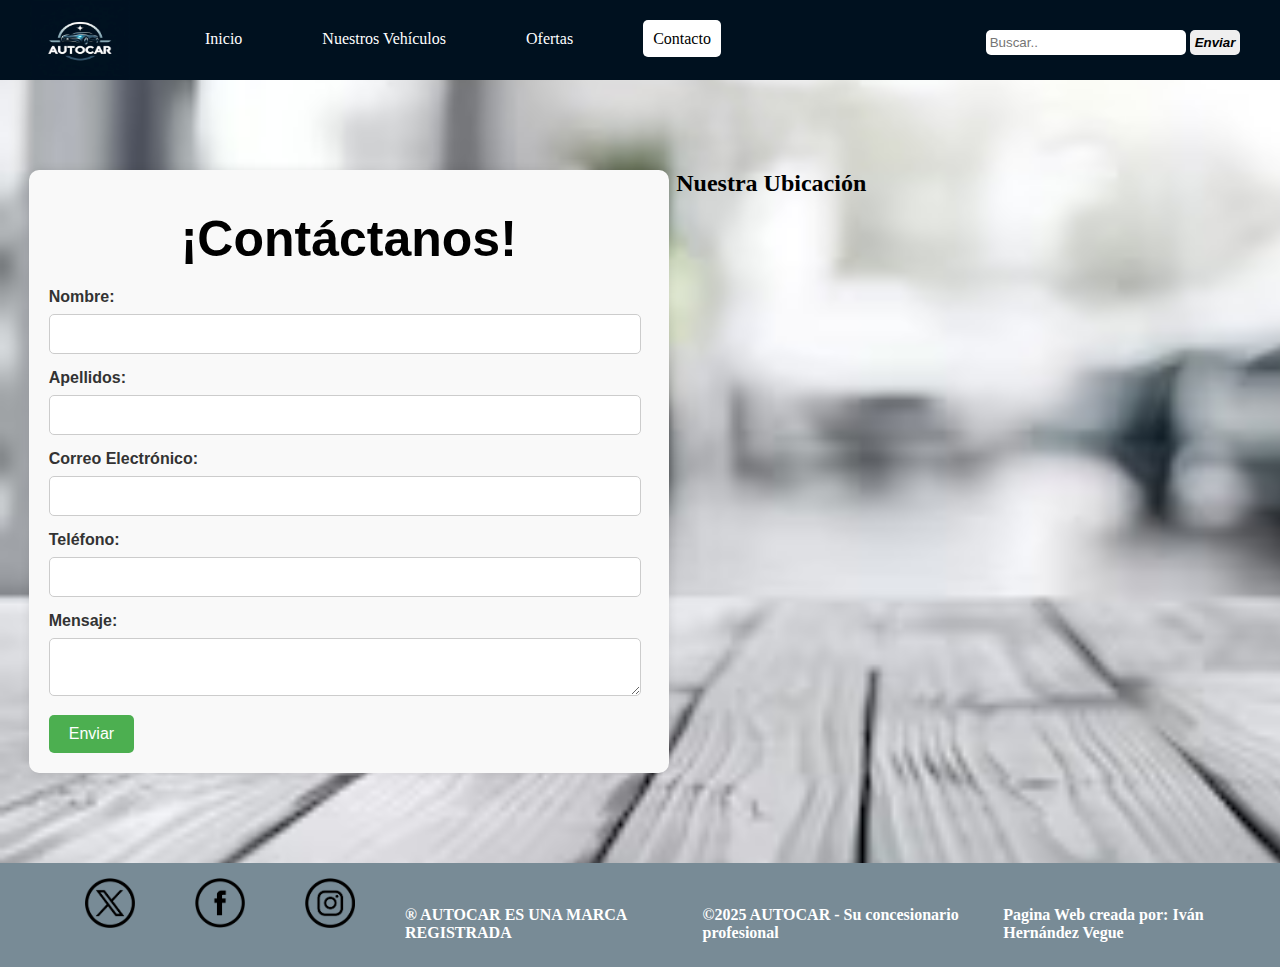
==== views/contacto.html @ b9529d65 "Contenido del proyecto" ====
<!DOCTYPE html>
<html lang="es">
<head>
    <meta charset="UTF-8">
    <meta name="viewport" content="width=device-width, initial-scale=1.0">
    <title>Autocar</title>
    <link rel="icon" type="image/jpg" href="../favicon.png">
    <link rel="stylesheet" type="text/css" href="../css/styles.css">
</head>
<body>
    <header>
        <nav>
            <form id="form-buscador">
            
                <input type="text" id="buscador" placeholder=" Buscar.." name="Buscar">
                <button type="submit" id="boton"><i>Enviar</i></button>
            </form>
            <img src="../favicon.png" alt="Logotipo" title="AUTOCAR" id="logonav" height="1024" width="1024">
        
            <ul class="menunav">
                <li class="menunav2"><a href="../index.html" class="no-cambia">Inicio</a></li>
                <li class="menunav2"><a href="productos.html" class="no-cambia" >Nuestros Vehículos</a></li>
                <li class="menunav2"><a href="ofertas.html" class="no-cambia">Ofertas</a></li>
                <li class="menunav2"><a href="contacto.html" class="cambia">Contacto</a></li>
            
            </ul>
        
        </nav>
</header>
<main class="form">
   
        <div class="form-ubicacion-container">
            
            <form class="form-contacto">
                <h2 class="contacta">¡Contáctanos!</h2>
                <label for="Nombre">Nombre:</label>
                <input type="text" id="Nombre" name="Nombre"><br>
                
                <label for="Apellidos">Apellidos:</label>
                <input type="text" id="Apellidos" name="Apellidos"><br>
                <label for="email">Correo Electrónico:</label>
                <input type="email" id="email" name="email"><br>
                
                <label for="telefono">Teléfono:</label>
                <input type="tel" id="telefono" name="telefono"><br>
                
                <label for="mensaje">Mensaje:</label>
                <textarea id="mensaje" name="mensaje"></textarea><br>
                
                <button type="submit">Enviar</button>
            </form>
            <section class="ubicacion">
                <h2>Nuestra Ubicación</h2>
                <iframe 
                    src="https://www.google.com/maps/embed?pb=!1m18!1m12!1m3!1d3062.4137721481748!2d-4.030946723435512!3d39.86496867153368!2m3!1f0!2f0!3f0!3m2!1i1024!2i768!4f13.1!3m3!1m2!1s0xd6a0ba9f950fca3%3A0xc0d3e26753956c79!2sAv.%20de%20la%20Reconquista%2C%201%2C%2045004%20Toledo%2C%20Spain!5e0!3m2!1sen!2sus!4v1737663969437!5m2!1sen!2sus" width="600" height="450" style="border:0;" allowfullscreen="" loading="lazy" referrerpolicy="no-referrer-when-downgrade" 
                    
                    >
                </iframe>
            </section>
        </div>
        </main> 
   
    <footer>
        <div class="redessociales">
            <a href="#">
                <img src="../assets/redes-sociales/logox.png" alt="Cuenta X" class="redsocial" height="930" width="937">
                
            </a>
            <a href="#">
                <img src="../assets/redes-sociales/logo_facebook.png" alt="Cuenta Facebook" class="redsocial" height="936" width="944">
            </a>
            <a href="#">
                <img src="../assets/redes-sociales/logo_instagram.png" alt="Cuenta Instagram" class="redsocial" height="931" width="938">
            </a>
        </div>
        <div class="flex">
        
            <p class="creditos">Pagina Web creada por: Iván Hernández Vegue</p>
            <p class="creditos">&copy;2025 AUTOCAR - Su concesionario profesional</p>
            
            <p class="creditos">&#174; AUTOCAR ES UNA MARCA REGISTRADA</p>
        </div>


    </footer>
</body>
</html>
---- css/styles.css ----
*{
    padding: 0;
    margin: 0;
    border:0;
}
html{
    background-image: url(../assets/images/FondoPagina.avif);
    background-repeat: no-repeat;
    background-size: cover;
}

#logonav {
    width:100px;
    height: 80px;
    float: inline-start;
    padding:0px 5px 0px 30px;
    
    
    
}

nav{
    background-color: #00111fff;
   
}
.menunav{
    display: flex;
    height: 80px;
    
}
.menunav2{
    list-style: none;
    padding-top: 30px;
    margin-left: 60px;
    
}
a{
    text-decoration:none ;
    color:#ffffff;
    padding: 10px;
    border-radius: 5px;
}
.cambia{
    background-color:#ffffff;
    color:#000000;

}
.no-cambia:hover{
    border-bottom:1px solid #ffffff;

    
}
/*Damos estilos al buscador*/
#form-buscador{
    float: right;
    margin: 30px;
    
}
#form-buscador #buscador{
    width: 200px;
    height: 25px;
    border-radius: 5px;
}

#form-buscador #buscador #botonbuscador{
    display:block;
    margin-top:20px;
}
#boton{
    width: 50px;
    height: 25px;
    margin-right: 10px;
    font-weight: bold;
    border-radius: 5px;
    
}
/*Daremos estilo al contenido del INDEX*/
main{
    
    text-align: center;
    padding: 0;
    margin: 0;
}
h1{
    text-align: justify;
    font-family: 'Franklin Gothic Medium', 'Arial Narrow', Arial, sans-serif;
    padding:10px 10px;
}

.titulo{
    font-family: Georgia, 'Times New Roman', Times, serif;
}
.titulodescripcion{
    margin-top: 90px;
    margin-bottom: 50px;
    padding:10px 10px;
    font-size: 30px;
    font-weight: bolder;
}
.informacion{
    font-size: 30px;
    margin:10px 10px;
}
.beneficios{
    display:grid;
    grid-template-columns: 350px 350px 350px 350px;
    justify-content: center;
}
.compramos{
    font-size: 50px;
    text-transform: uppercase;
    font-family: monospace;
    text-shadow: 2px 2px 2px #00111fff;
    color: rgb(243, 100, 100);
    letter-spacing: 3px;
    

}
.parrafocompramos{
    font-size: 30px;
    font-weight: bold;
    width: 1500px;
    margin-left: auto;
    margin-right: auto;
    padding: 10px;

    
}
.ventajas{
    list-style: none;
    display: grid;
    grid-template-columns: repeat(3,1fr);
    padding: 30px;
    font-size: 25px;
    font-weight: bolder;
    
}
.listaventajas1{
    padding: 30px;
    
}
.listaventajas1:hover{
    border: 1px solid #ccc;
    padding: 30px;
    background-color: #ccc;
    
}
.listaventajas2{
    padding: 30px;
    
}
.listaventajas2:hover{
    border: 1px solid #ccc;
    padding: 30px;
    background-color: #ccc;
    
}
.listaventajas3{
    padding: 30px;
    
}
.listaventajas3:hover{
    border: 1px solid #ccc;
    padding: 30px;
    background-color: #ccc;
    
}
.listaventajas4{
    padding: 30px;
    justify-content: center;
    
}
.listaventajas4:hover{
    border: 1px solid #ccc;
    margin-top: auto;
    margin-bottom: auto;
    background-color: #ccc;
    
}
.listaventajas5{
    padding: 30px;
    
}
.listaventajas5:hover{
    border: 1px solid #ccc;
    margin-top: auto;
    margin-bottom: auto;
    background-color: #ccc;
    
}
.listaventajas6{
    padding: 30px;
    
}
.listaventajas6:hover{
    border: 1px solid #ccc;
    padding: 30px;
    background-color: #ccc;
    
}
.caja1{
    font-size: 25px;
    margin:25px;
    background-color: #ffffff;
    border-radius: 5px;
    padding: 5px;
    font-family: 'Segoe UI', Tahoma, Geneva, Verdana, sans-serif;
    border:2px solid rgb(152, 172, 184);
    
}
.caja1:hover{
    background-color: rgb(152, 172, 184);
    color:#ffffff;
}
span{
    font-weight: bold;
    font-style: italic;
    text-decoration: underline;
}
/*Estilo para las ofertas*/

.ofertasespeciales{
    margin-left:auto;
    margin-right: auto;
    margin-top: 50px;
    margin-bottom: 50px;
    font-size: 50px;
    text-shadow: 0px 3px 3px  #ffffff;
}
.textooferta{
    font-size: 30px;
    text-shadow: 1px 1px 1px  #e6dfdf00;
    margin: 20px;
}
.ofertas{
    display: grid;
    grid-template-columns: 300px 300px 300px 300px 300px;
    justify-content: center;
    font-size: 20px;
}
.oferta{
    border:1px solid rgb(152, 172, 184);
    background-color: #ffffff;
    margin: 25px;
    padding: 5px;
    border-radius: 5px;
    text-align: center;
    
}
.tabla1{
    border-collapse:separate;
    margin:30px auto 50px auto
    
   
}
.tabla2{
    border-collapse: collapse;
    
   
}
tr{
    background-color: #788b96ff;
}
td{
    
    font-weight: bold;
}
.img1{
    width: 300px;
    height: 200px
}
.img2{
    width: 350px;
    height: 200px;
}


/*Estilos para los logos de las redes sociales*/
footer{

   background-color: #788b96ff;
   padding: 5px;
   position: relative;
   bottom: 0;
   
}

.redessociales{
    margin-left:50px;
    
    
}
.redsocial{
    width: 50px;
    height: auto;
    float: left;
    padding:10px 30px 0px 30px;
    
}
.flex{
    display: flex;
    flex-direction: row-reverse;
    justify-content: center;
}
.creditos{
    padding: 20px;
    color:#ffffff;
    font-weight: bold;
}
/*En esta parte damos estilos a la pagina de productos*/


.vehiculo{
    width: 200px;
    height: auto;
}
.grid{
    display: grid;
    grid-template-columns: repeat(3,1fr);
    justify-items: center;
    gap:100px;
    margin: 50px 50px 50px 50px;
    
}
.contenido{
    display: flex;
    flex-direction: row;
    background-color: #525659ff;
    height: 150px;
    border:1px solid #ffffff;
    border-radius: 5px;
    width: 500px;
    padding: 3px;
    
}
.descripcion{
    display: flex;
    flex-direction: column;
    height: 150px;
    
}
.datos{
    color: #ffffff;
    padding:5px;
    text-decoration: none;
    margin-left: 5px;
    text-align: justify;
    
}

.informacion{
    font-size: 30px;
}

/*En esta parte daremos estilo al la pagina CONTACTO*/
.contacta{
    margin:10px;
    padding: 10px;
    text-align: center;
    font-size:50px;
}

.form{
    text-align: justify;
    margin-top:90px;
    margin-bottom: 90px;
    margin-left:25px;
}
.form-contacto {
    background-color: #f9f9f9;
    padding: 20px;
    border-radius: 10px;
    box-shadow: 0 0 10px rgba(0, 0, 0, 0.1);
    max-width: 600px;
    flex:1;
    font-family: Arial, sans-serif;
}

.form-contacto label {
    display: block;
    margin-bottom: 8px;
    font-weight: bold;
    color: #333;
}

.form-contacto input,
.form-contacto select,
.form-contacto textarea {
    width: 95%;
    padding: 10px;
    margin-bottom: 15px;
    border: 1px solid #ccc;
    border-radius: 5px;
    font-size: 16px;
}

.form-contacto button {
    
    background-color: #4CAF50;
    color: white;
    padding: 10px 20px;
    border: none;
    border-radius: 5px;
    cursor: pointer;
    font-size: 16px;
}

.form-contacto button:hover {
    background-color: #45a049;
}
.form-ubicacion-container{
  display: flex;
  justify-content: space-around;
  align-items: start;
  
}
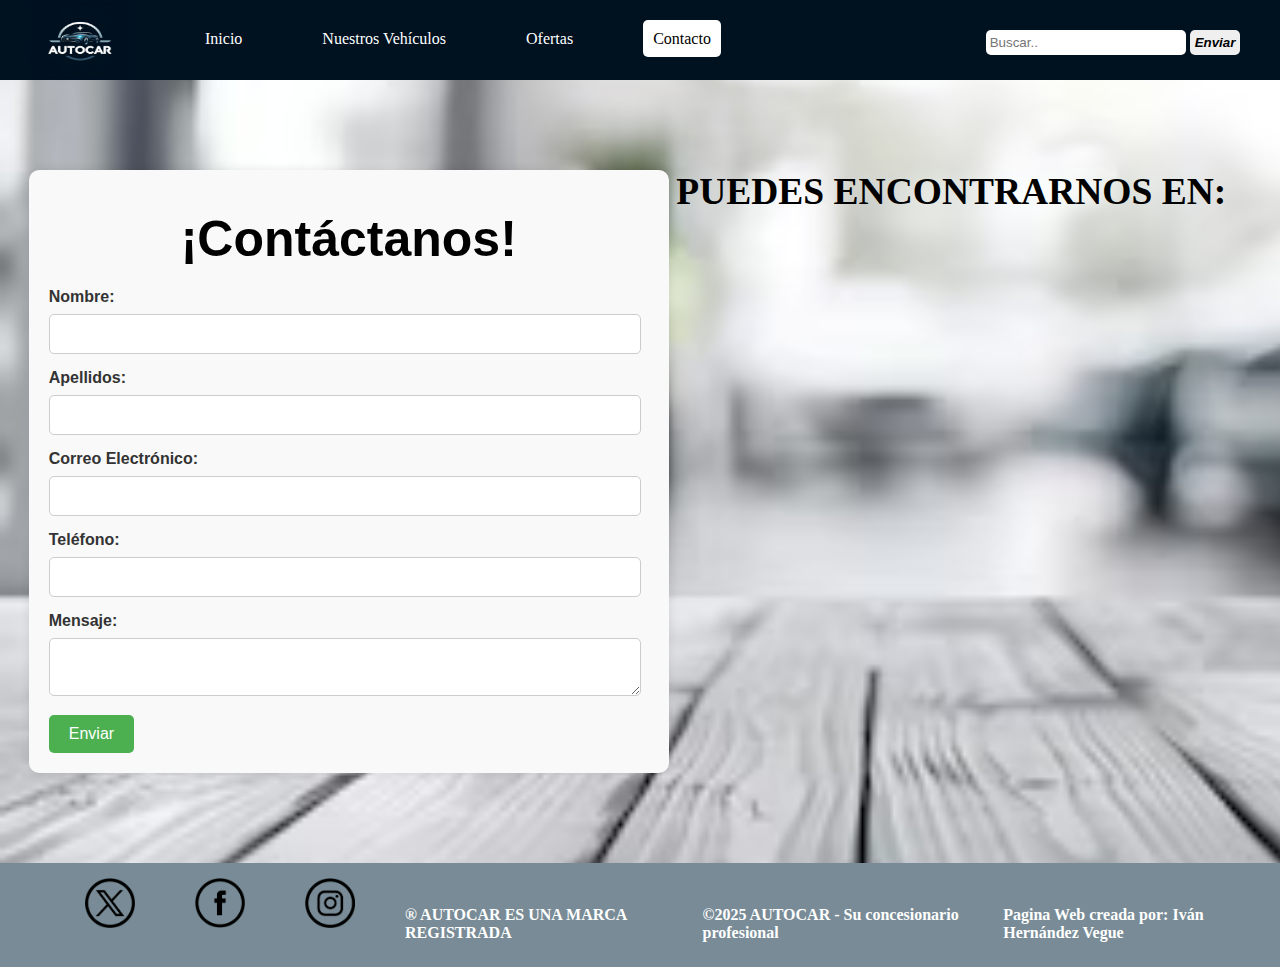
==== commit 8cabd50c: "Update-Contacto" ====
--- a/views/contacto.html
+++ b/views/contacto.html
@@ -4,6 +4,7 @@
     <meta charset="UTF-8">
     <meta name="viewport" content="width=device-width, initial-scale=1.0">
     <title>Autocar</title>
+    <script type="text/javascript" charset="UTF-8" src="//cdn.cookie-script.com/s/a1a6fb16852d1bf143659b9458e22a6f.js"></script>
     <link rel="icon" type="image/jpg" href="../favicon.png">
     <link rel="stylesheet" type="text/css" href="../css/styles.css">
 </head>
@@ -44,13 +45,13 @@
                 <label for="telefono">Teléfono:</label>
                 <input type="tel" id="telefono" name="telefono"><br>
                 
-                <label for="mensaje">Mensaje:</label>
+                <label for="Solicite más información">Mensaje:</label>
                 <textarea id="mensaje" name="mensaje"></textarea><br>
                 
                 <button type="submit">Enviar</button>
             </form>
             <section class="ubicacion">
-                <h2>Nuestra Ubicación</h2>
+                <h2>PUEDES ENCONTRARNOS EN:</h2>
                 <iframe 
                     src="https://www.google.com/maps/embed?pb=!1m18!1m12!1m3!1d3062.4137721481748!2d-4.030946723435512!3d39.86496867153368!2m3!1f0!2f0!3f0!3m2!1i1024!2i768!4f13.1!3m3!1m2!1s0xd6a0ba9f950fca3%3A0xc0d3e26753956c79!2sAv.%20de%20la%20Reconquista%2C%201%2C%2045004%20Toledo%2C%20Spain!5e0!3m2!1sen!2sus!4v1737663969437!5m2!1sen!2sus" width="600" height="450" style="border:0;" allowfullscreen="" loading="lazy" referrerpolicy="no-referrer-when-downgrade" 
                     
--- a/css/styles.css
+++ b/css/styles.css
@@ -412,7 +412,20 @@
   display: flex;
   justify-content: space-around;
   align-items: start;
+
   
-}
-
-
+  
+}
+iframe{
+    width: 600px;
+    height: 250px;
+    justify-content: center;
+}
+.ubicacion{
+    font-size: 25px;
+    font-family: Georgia, 'Times New Roman', Times, serif;
+    
+    
+}
+
+
